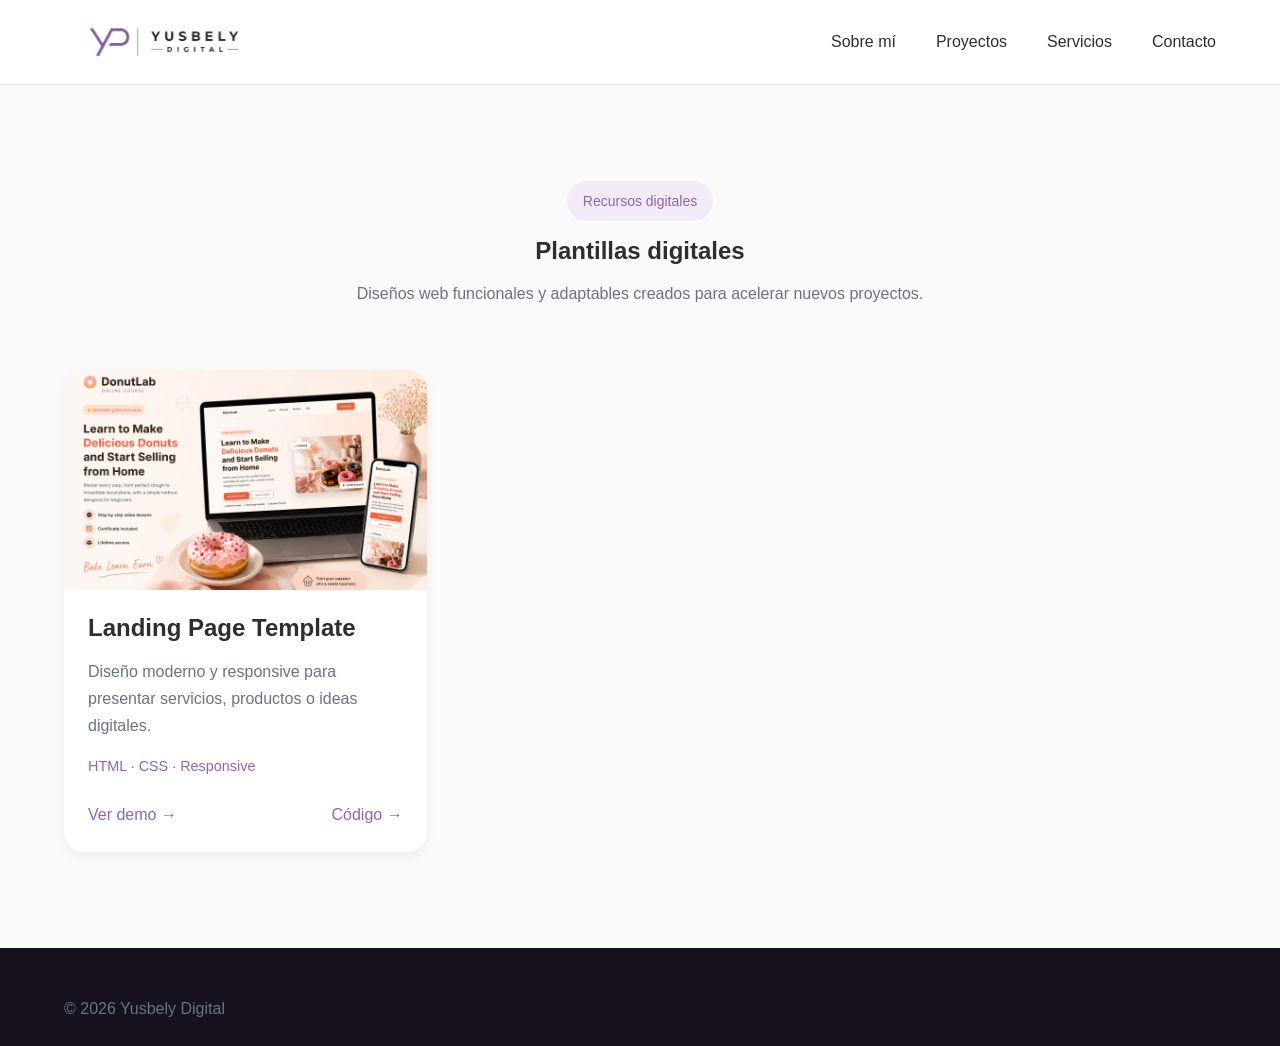
==== templates.html @ c9bcc071 "Add mobile menu functionality and templates page with demo template" ====
<!DOCTYPE html>

<html lang="es">


<head>


<meta charset="UTF-8">


<meta name="viewport" content="width=device-width, initial-scale=1.0">


<title>
Plantillas digitales | Yusbely Digital
</title>


<link rel="stylesheet" href="assets/css/style.css">


</head>



<body>



<!-- HEADER -->

<header class="header">


<div class="container header-content">


<a href="index.html" class="logo">

<img 
src="assets/images/logo.png"
alt="Yusbely Digital">

</a>



<nav class="main-nav">


<ul class="nav-list">


<li>

<a href="index.html#about">
Sobre mí
</a>

</li>


<li>

<a href="index.html#projects">
Proyectos
</a>

</li>


<li>

<a href="index.html#services">
Servicios
</a>

</li>


<li>

<a href="index.html#contact">
Contacto
</a>

</li>


</ul>


</nav>


</div>


</header>





<main>



<section class="templates-page">


<div class="container">



<div class="section-header">


<span class="section-badge">

Recursos digitales

</span>



<h1>

Plantillas digitales

</h1>



<p>

Diseños web funcionales y adaptables
creados para acelerar nuevos proyectos.

</p>


</div>





<div class="templates-grid">



<!-- TEMPLATE CARD 1 -->


<article class="template-card">


<img 
src="assets/images/templates/template-demo.png"
alt="Landing Page Template">



<div class="template-content">


<h2>

Landing Page Template

</h2>


<p>

Diseño moderno y responsive para
presentar servicios, productos o ideas digitales.

</p>



<span>

HTML · CSS · Responsive

</span>



<div class="template-links">


<a href="https://yusbelypv.github.io/course-landing-template/" target="_blank">

Ver demo →

</a>



<a href="https://github.com/yusbelypv/course-landing-template" target="_blank">

Código →

</a>



</div>


</div>


</article>





</div>



</div>


</section>



</main>





<footer class="footer">


<div class="container">


<p>

© 2026 Yusbely Digital

</p>


</div>


</footer>



</body>


</html>
---- assets/css/style.css ----
/*==================================================
  YUSBELY DIGITAL
  Portfolio Website

  Author: Yusbely Parra
  Design System: YD Design System
  Version: 2.0

  Description:
  Official stylesheet for the Yusbely Digital portfolio.
  Built following a scalable component-based architecture,
  focused on maintainability, accessibility and performance.
==================================================*/


/*==================================================
  TABLE OF CONTENTS
====================================================

1. Foundation
2. Reset
3. Base
4. Typography
5. Layout
6. Components
7. Header
8. Hero
9. About
10. Projects
11. Services
12. Contact
13. Footer
14. Utilities
15. Responsive

==================================================*/


/*==================================================
  1. FOUNDATION
==================================================*/

:root {

    /*==================================================
      Brand Colors
    ==================================================*/

    --color-primary: #9065B0;
    --color-primary-dark: #6F4A8E;
    --color-primary-light: #F3ECF8;
    

/*==================================================
  Neutral Colors
==================================================*/

    --color-white: #FFFFFF;
    --color-background: #FAFAFC;
    --color-section: #F7F5FA;
    --color-border: #E8E8E8;

    /*==================================================
      Text Colors
    ==================================================*/

    --color-text: #2E2E2E;
    --color-text-light: #6B7280;

    /*==================================================
      Typography
    ==================================================*/

    --font-family: "Roboto", sans-serif;

    --font-size-xs: .875rem;
    --font-size-sm: 1rem;
    --font-size-md: 1.125rem;
    --font-size-lg: 1.5rem;
    --font-size-xl: 2.5rem;
    --font-size-xxl: 3.5rem;

    --font-light: 300;
    --font-regular: 400;
    --font-medium: 500;
    --font-bold: 700;

    /*==================================================
      Layout
    ==================================================*/

    --container-width: 1200px;
    --text-width: 720px;

    /*==================================================
      Spacing System
    ==================================================*/

    --space-xs: .5rem;
    --space-sm: 1rem;
    --space-md: 2rem;
    --space-lg: 4rem;
    --space-xl: 6rem;

    /*==================================================
      Border Radius
    ==================================================*/

    --border-radius-sm: 8px;
    --border-radius: 12px;
    --border-radius-lg: 20px;
    --border-radius-full: 999px;

    /*==================================================
      Shadows
    ==================================================*/

    --shadow-sm: 0 4px 12px rgba(0,0,0,.06);
    --shadow-md: 0 8px 24px rgba(0,0,0,.10);
    --shadow-lg: 0 20px 50px rgba(0,0,0,.12);

    /*==================================================
      Transitions
    ==================================================*/

    --transition-fast: .2s ease;
    --transition: .3s ease;
    --transition-slow: .5s ease;

}



/*==================================================
  2. RESET
==================================================*/

*,
*::before,
*::after {

    margin: 0;
    padding: 0;
    box-sizing: border-box;

}

html {

    scroll-behavior: smooth;

}

body {

    min-height: 100vh;

}

img {

    display: block;
    max-width: 100%;

}

picture {

    display: block;

}

a {

    text-decoration: none;
    color: inherit;

}

ul,
ol {

    list-style: none;

}

button,
input,
textarea,
select {

    font: inherit;

}

button {

    border: none;
    background: none;
    cursor: pointer;

}



/*==================================================
  3. BASE
==================================================*/

body {

    font-family: var(--font-family);

    font-size: var(--font-size-sm);

    font-weight: var(--font-regular);

    line-height: 1.6;

    color: var(--color-text);

    background: var(--color-background);

    -webkit-font-smoothing: antialiased;

}

main {

    overflow: hidden;

}

section {

    position: relative;

}


::selection {

    background: var(--color-primary);

    color: var(--color-white);

}



/*==================================================
  4. TYPOGRAPHY
==================================================*/

h1,
h2,
h3,
h4 {

    font-weight: var(--font-bold);

    line-height: 1.15;

    color: var(--color-text);

}

.hero-title {

    font-size: clamp(2.8rem, 5vw, 4rem);

}

.section-title {

    font-size: var(--font-size-xl);

}

.about-content .section-title {

    font-size:1.8rem;

    line-height:1.35;

    margin-bottom:1rem;

}



.subtitle {

    font-size: var(--font-size-lg);

}

p {

    max-width: var(--text-width);

    color: var(--color-text-light);

}

.section-description {

    max-width: 700px;

    margin-inline: auto;

}

.highlight {

    color: var(--color-primary);

}

.text-small {

    font-size: var(--font-size-xs);

}

.link {

    color: var(--color-primary);

    transition: var(--transition);

}

.link:hover {

    color: var(--color-primary-dark);

}

/*==================================================
  5. LAYOUT
==================================================*/

/*==================================================
  Section
==================================================*/

.section {

    padding: var(--space-xl) 5rem;

}

.hero.section {

    padding-top: 0rem;

    padding-bottom: 1rem;

}

/*==================================================
  Grid System
==================================================*/

.grid {

    display: grid;

    gap: var(--space-md);

}

.grid-2 {

    grid-template-columns: repeat(2, 1fr);

}

.grid-3 {

    grid-template-columns: repeat(3, 1fr);

}

.grid-auto {

    grid-template-columns: repeat(auto-fit, minmax(320px, 1fr));

}

/*==================================================
  Flex Utilities
==================================================*/

.flex {

    display: flex;

}

.flex-column {

    display: flex;

    flex-direction: column;

}

.flex-center {

    display: flex;

    justify-content: center;

    align-items: center;

}

.flex-between {

    display: flex;

    justify-content: space-between;

    align-items: center;

}

/*==================================================
  Section Layout
==================================================*/

.section-header {

    display: flex;

    flex-direction: column;

    align-items: center;

    gap: var(--space-sm);

    margin-bottom: var(--space-lg);

    text-align: center;

}

.section-content {

    width: 100%;

}



/*==================================================
  6. COMPONENTS
==================================================*/


/*==================================================
  Buttons
==================================================*/

.btn {

    display: inline-flex;

    justify-content: center;

    align-items: center;

    gap: .5rem;

    padding: 1rem 2rem;

    border-radius: var(--border-radius-full);

    font-weight: var(--font-medium);

    letter-spacing: .2px;

    transition: var(--transition);

}

.btn-primary {

    background: var(--color-primary);

    color: var(--color-white);

    box-shadow: 0 10px 25px rgba(144,101,176,.25);

}

.btn-primary:hover {

    background: var(--color-primary-dark);

    transform: translateY(-3px);

    box-shadow: var(--shadow-md);

}

.btn-secondary {

    border: 1px solid rgba(144,101,176,.35);

    color: var(--color-primary);

    background: transparent;

}

.btn-secondary:hover {

    background: var(--color-primary);

    color: var(--color-white);

}



/*==================================================
  Badges
==================================================*/

.hero-badge,
.section-badge {

    display: inline-flex;

    align-items: center;

    width: fit-content;

    padding: .55rem 1rem;

    border-radius: var(--border-radius-full);

    background: var(--color-primary-light);

    color: var(--color-primary);

    font-size: var(--font-size-xs);

    font-weight: var(--font-medium);

}



/*==================================================
  Cards
==================================================*/

.card,
.project-card,
.service-card {

    background: var(--color-white);

    padding: var(--space-md);

    border-radius: var(--border-radius-lg);

    box-shadow: var(--shadow-sm);

    transition: var(--transition);

}

.card:hover,
.project-card:hover,
.service-card:hover {

    transform: translateY(-5px);

    box-shadow: var(--shadow-lg);

}



/*==================================================
  Project Tags
==================================================*/

.project-tags {

    display: inline-block;

    margin: .8rem 0;

    font-size: var(--font-size-xs);

    font-weight: var(--font-medium);

    color: var(--color-primary);

}



/*==================================================
  Skills
==================================================*/

.about-skills {

    display: flex;

    flex-wrap: wrap;

    gap: .75rem;

    margin: var(--space-md) 0;

}

.about-skills span {

    padding: .55rem 1rem;

    border-radius: var(--border-radius-full);

    background: var(--color-primary-light);

    color: var(--color-primary);

    font-size: var(--font-size-xs);

}



/*==================================================
  Hero Highlights
==================================================*/

.hero-highlights {

    display: flex;

    flex-wrap: wrap;

    gap: .75rem;

    margin-top: var(--space-md);

}

.highlight-item {

    padding: .75rem 1rem;

    background: var(--color-white);

    border-radius: var(--border-radius-lg);

    border:1px solid var(--color-border);

    box-shadow: var(--shadow-sm);

    transition: var(--transition-fast);

    color:var(--color-primary);

    font-weight:500;


}

.highlight-item:hover {

    transform: translateY(-3px);

}



/*==================================================
  Action Links
==================================================*/

.action-link {

    font-weight: var(--font-medium);

    color: var(--color-primary);

    transition: var(--transition);

}

.action-link:hover {

    color: var(--color-primary-dark);

}

/*==================================================
  7. HEADER
==================================================*/

.header {

    position: sticky;

    top: 0;

    z-index: 1000;

    background: rgba(255,255,255,.90);

    backdrop-filter: blur(14px);

    border-bottom: 1px solid var(--color-border);

}

.header-content {

    display: flex;

    justify-content: space-between;

    align-items: center;

    min-height: 84px;

}

/*==================================================
  MOBILE MENU BUTTON
==================================================*/


.menu-toggle {

    display:none;

}



.menu-button {

    display:none;

    flex-direction:column;

    gap:5px;

    cursor:pointer;

}



.menu-button span {


    width:28px;

    height:3px;

    background:var(--color-primary);

    border-radius:20px;

    transition:.3s ease;


}

.logo {

    display: flex;

    align-items: center;

    transition: var(--transition);

}

.logo img {

    width: 190px;

    height: auto;

}

.logo:hover {

    opacity: .85;

}

.main-nav .nav-list {

    display: flex;

    align-items: center;

    gap: 2.5rem;

}

.main-nav a {

    position: relative;

    font-weight: var(--font-medium);

    color: var(--color-text);

    transition: var(--transition);

}

.main-nav a:hover {

    color: var(--color-primary);

}

.main-nav a::after {

    content: "";

    position: absolute;

    left: 0;

    bottom: -8px;

    width: 0;

    height: 2px;

    background: var(--color-primary);

    transition: var(--transition);

}

.main-nav a:hover::after {

    width: 100%;

}



/*==================================================
  8. HERO
==================================================*/

.hero {

    position: relative;

    overflow: hidden;

    background:

    radial-gradient(
        circle at 85% 20%,
        rgba(144,101,176,.18),
        transparent 35%
    ),

    radial-gradient(
        circle at 10% 80%,
        rgba(144,101,176,.08),
        transparent 30%
    ),

    var(--color-background);

}

.hero-container {

    display: grid;

    grid-template-columns: 1.1fr .9fr;

    align-items: center;

    gap: 4rem;

    padding-top: 1rem;

    padding-bottom: 2rem;

}

.hero-content {

    display: flex;

    flex-direction: column;

    align-items: flex-start;

}

.hero-badge {

    margin-bottom: var(--space-md);

}

.hero-title {

    margin-bottom: 1rem;

}

.hero-greeting {

    display: block;

    font-size: 1.5rem;

    font-weight: var(--font-regular);

    color: var(--color-text-light);

}

.hero-title-highlight {

    display:inline-block;

    position:relative;

    margin-top:.4rem;

    color:var(--color-primary);

}


.hero-title-highlight::after {

    content:"";

    position:absolute;

    left:0;

    bottom:-10px;

    width:100%;

    height:3px;

    background:var(--color-primary);

    transform:scaleX(.3);

    transform-origin:left;

    animation:titleLine 2s ease infinite alternate;

}


@keyframes titleLine {

    from {

        transform:scaleX(.3);

    }


    to {

        transform:scaleX(1);

    }

}

.hero-lead {

    font-size: 1.45rem;

    font-weight: var(--font-medium);

    line-height: 1.5;

    max-width: 650px;

    margin-bottom: var(--space-md);

}

.hero-description {

    max-width: 620px;

    margin-bottom: 2rem;

}

.hero-actions {

    display: flex;

    gap: 1rem;

    margin-bottom: 1.8rem;

}

.hero-visual {

    display: flex;

    justify-content: center;

    align-items: center;

    transform:translateY(-20px);

}

.hero-image-wrapper {

    position: relative;

    width: 420px;

    height: 420px;

    border-radius: 50%;

    

    background:white;

    padding:15px;

    box-shadow: var(--shadow-lg);

    animation: floatImage 5s ease-in-out infinite;

}


.hero-image-wrapper::before {

    content:"";

    position:absolute;

    inset:-25px;

    border:2px solid rgba(144,101,176,.20);

    border-radius:50%;

    z-index:-1;

}



.hero-image-wrapper::after {

    content:"";

    position:absolute;

    width:90px;

    height:90px;

    background:rgba(144,101,176,.25);

    border-radius:50%;

    right:-20px;

    top:40px;

    z-index:-1;

}



@keyframes floatImage {


    0% {

        transform:translateY(0);

    }


    50% {

        transform:translateY(-15px);

    }


    100% {

        transform:translateY(0);

    }

}

.hero-image {

    width:100%;

    height:100%;

    aspect-ratio:1 / 1;

    object-fit:cover;

    border-radius:50%;

}

.hero-scroll {

    position: absolute;

    bottom: 3rem;

    left: 50%;

    transform: translateX(-50%);

}

.hero-scroll span {

    display: block;

    width: 28px;

    height: 45px;

    border: 2px solid var(--color-primary);

    border-radius: 30px;

    position: relative;

}

.hero-scroll span::before {

    content:"";

    position:absolute;

    top:10px;

    left:50%;

    transform:translateX(-50%);

    width:6px;

    height:6px;

    background:var(--color-primary);

    border-radius:50%;

    animation:scrollMove 2s infinite;

}

.hero-scroll span::after {

    content:"";

    position:absolute;

    top:22px;

    left:50%;

    transform:translateX(-50%);

    width:6px;

    height:6px;

    background:var(--color-primary);

    border-radius:50%;

}

.hero-scroll a::after {

    content:"↓";

    display:block;

    text-align:center;

    margin-top:12px;

    font-size:1.3rem;

    color:var(--color-primary);

    animation:arrowMove 2s infinite;

}


@keyframes arrowMove {

    0% {

        transform:translateY(0);

    }


    50% {

        transform:translateY(8px);

    }


    100% {

        transform:translateY(0);

    }

}


@keyframes scrollArrow {


0% {

transform:translateY(0);

opacity:.5;

}


50% {

transform:translateY(8px);

opacity:1;

}


100% {

transform:translateY(0);

opacity:.5;

}


}

@keyframes scrollDown {

    0% {

        opacity: 0;

        transform: translate(-50%,0);

    }

    50% {

        opacity: 1;

    }

    100% {

        opacity: 0;

        transform: translate(-50%,16px);

    }

}

@keyframes floatImage {

    0% {

        transform:translateY(0);

    }

    50% {

        transform:translateY(-12px);

    }

    100% {

        transform:translateY(0);

    }

}


/*==================================================
  9. ABOUT SECTION
==================================================*/


.about {

    background: var(--color-background);

}


/*==================================================
  ABOUT CONTAINER
==================================================*/

.about-container {

    display:grid;

    grid-template-columns:.9fr 1.1fr;

    align-items:center;

    gap:4rem;

}



/*==================================================
  ABOUT IMAGE
==================================================*/


.about-image {

    position: relative;

    display:flex;

    flex-direction:column;

    align-items:center;

    gap:1.5rem;

}



.about-image img {

    width:100%;

    max-width:360px;

    border-radius:30px;

    box-shadow:var(--shadow-lg);

}


.about-photo {

    position:relative;

}


.about-photo::before {

    content:"";

    position:absolute;

    width:120px;

    height:120px;

    background:var(--color-primary-light);

    border-radius:50%;

    top:-35px;

    left:-35px;

    z-index:-1;

}


.about-photo::after {

    content:"";

    position:absolute;

    width:80px;

    height:80px;

    background:var(--color-primary);

    opacity:.15;

    border-radius:50%;

    bottom:20px;

    right:-20px;

    z-index:1;

}



/*==================================================
  ABOUT CONTENT
==================================================*/


.about-content {

    display:flex;

    flex-direction:column;

    align-items:flex-start;

}



.about-content .section-header {

    align-items:flex-start;

    text-align:left;

    margin-bottom:2rem;

}



.about-content .section-badge {

    margin-bottom:.5rem;

}



.about-content .section-title {

    font-size:2.2rem;

    line-height:1.2;

    margin-bottom:1rem;

}



.about-content p {

    margin-bottom:1.2rem;

}



/*==================================================
  ABOUT HIGHLIGHT
==================================================*/


.about-highlight {

    width:100%;

    padding:1.3rem 1.5rem;

    background:var(--color-white);

    border-left:4px solid var(--color-primary);

    border-radius:var(--border-radius);

    box-shadow:var(--shadow-sm);

    margin:1.5rem 0;

}



.about-highlight strong {

    color:var(--color-primary);

}



/*==================================================
  ABOUT SKILLS
==================================================*/


.about-skills {

    margin:1rem 0;

}



/*==================================================
  ABOUT STATS
==================================================*/


.about-stats {

    display:grid;

    grid-template-columns:repeat(3,1fr);

    gap:.7rem;

    width:100%;

    max-width:360px;

}



.about-stat {

    padding:.7rem;

    background:var(--color-white);

    border-radius:var(--border-radius);

    text-align:center;

    box-shadow:var(--shadow-sm);

}



.about-stat-number {

    display:block;

    font-size:1.5rem;

    font-weight:var(--font-bold);

    color:var(--color-primary);

}



.about-stat-label {

    font-size:var(--font-size-xs);

    color:var(--color-text-light);

}

.about-cv {

    align-self:center;

}



/*==================================================
  ABOUT BUTTON
==================================================*/


.about-content .btn {

    margin-top:.5rem;

}


/*==================================================
  10. PROJECTS SECTION
==================================================*/


.projects {

    background: var(--color-section);

}



.projects-grid {

    display: grid;

    grid-template-columns: repeat(3,1fr);

    gap: var(--space-lg);

}



/*==================================================
  PROJECT CARD PREMIUM
==================================================*/


.project-card {

    display: flex;

    flex-direction: column;

    overflow: hidden;

    padding: 0;

}



.project-image {

    overflow: hidden;

    aspect-ratio: 16 / 10;

}


.project-image img {

    width:100%;

    height:100%;

    object-fit:cover;

    transition: transform .5s ease;

    filter: saturate(.95);

}

.project-card:hover .project-image img {

    transform: scale(1.08);

}



.project-content {

    padding: var(--space-md);

}



.project-content h3 {

    margin-bottom:.75rem;

}



.project-content p {

    margin-bottom:1rem;

}



/*==================================================
  PROJECT META
==================================================*/


.project-meta {

    display:flex;

    justify-content:space-between;

    align-items:center;

    margin-top:1rem;

}



.project-category {

    font-size:var(--font-size-xs);

    font-weight:var(--font-medium);

    color:var(--color-primary);

}



.project-link {

    display:inline-flex;

    align-items:center;

    gap:.4rem;

    font-weight:var(--font-medium);

    color:var(--color-primary);

    transition: var(--transition);

}


.project-link:hover {

    gap:.7rem;

}


/*==================================================
  11. SERVICES SECTION
==================================================*/


.services {

    background: var(--color-background);
    padding: 3rem 0 var(--space-xl);

}



.services-grid {

    display:grid;

    grid-template-columns:repeat(3,1fr);

    gap:var(--space-lg);

}



/*==================================================
  SERVICE CARD
==================================================*/


.service-card {

    position:relative;

    padding:2rem;

    display:flex;

    flex-direction:column;

    gap:1rem;

}



.service-icon {

    width:60px;

    height:60px;

    display:flex;

    justify-content:center;

    align-items:center;

    border-radius:20px;

    background:var(--color-primary-light);

    color:var(--color-primary);

    font-size:1.8rem;

}



.service-card h3 {

    margin-top:.5rem;

}



.service-card p {

    font-size:.95rem;

}



.service-list {

    margin-top:1rem;

    display:flex;

    flex-direction:column;

    gap:.6rem;

}



.service-list li {

    display:flex;

    align-items:center;

    gap:.5rem;

    font-size:.9rem;

}



.service-list li::before {

    content:"✓";

    color:var(--color-primary);

    font-weight:bold;

}



/*==================================================
  12. SKILLS SECTION
==================================================*/


.skills {

    background:var(--color-section);

}



.skills-container {

    display:grid;

    grid-template-columns:1fr 1fr;

    gap:4rem;

    align-items:start;

}



.skills-intro {

    max-width:500px;

}



.skills-groups {

    display:flex;

    flex-direction:column;

    gap:1.5rem;

}



.skill-group {

    background:var(--color-white);

    padding:1.5rem;

    border-radius:var(--border-radius);

    box-shadow:var(--shadow-sm);

}



.skill-group h3 {

    margin-bottom:1rem;

    color:var(--color-primary);

}



.skill-tags {

    display:flex;

    flex-wrap:wrap;

    gap:.7rem;

}



.skill-tag {

    padding:.5rem .9rem;

    background:var(--color-primary-light);

    border-radius:var(--border-radius-full);

    font-size:.85rem;

    color:var(--color-primary);

}



/*==================================================
  EXPERIENCE TIMELINE
==================================================*/


.experience {

    position:relative;

}



.timeline {

    position:relative;

    display:flex;

    flex-direction:column;

    gap:2rem;

}



.timeline-item {

    display:grid;

    grid-template-columns:180px 1fr;

    gap:2rem;

}



.timeline-date {

    font-weight:var(--font-medium);

    color:var(--color-primary);

}



.timeline-content {

    background:var(--color-white);

    padding:1.5rem;

    border-radius:var(--border-radius);

    box-shadow:var(--shadow-sm);

}



.timeline-content h3 {

    margin-bottom:.5rem;

}



.timeline-content p {

    margin:0;

}


/*==================================================
  14. CONTACT SECTION
==================================================*/


.contact {

    background: var(--color-section);

}


.contact-container {

    display:grid;

    grid-template-columns:1fr 1fr;

    gap:4rem;

    align-items:center;

}



.contact-content {

    max-width:520px;

}



.contact-content h2 {

    margin-bottom:var(--space-md);

}



.contact-content p {

    margin-bottom:var(--space-lg);

}



/*==================================================
  CONTACT CARD
==================================================*/


.contact-card {

    background:var(--color-white);

    padding:2.5rem;

    border-radius:30px;

    box-shadow:var(--shadow-lg);

}

.contact-card .btn {

    margin-top:2rem;

    width:100%;

}



.contact-item {

    display:flex;

    align-items:center;

    gap:1rem;

    padding:1rem 0;

    border-bottom:1px solid var(--color-border);

}



.contact-item:last-child {

    border-bottom:none;

}



.contact-icon {

    width:45px;

    height:45px;

    display:flex;

    justify-content:center;

    align-items:center;

    border-radius:50%;

    background:var(--color-primary-light);

    color:var(--color-primary);

}



.contact-item a {

    color:var(--color-text);

    font-weight:var(--font-medium);

}



.contact-item a:hover {

    color:var(--color-primary);

}



/*==================================================
  SOCIAL LINKS
==================================================*/


.social-links {

    display:flex;

    gap:1rem;

    margin-top:var(--space-md);

}



.social-links a {

    width:42px;

    height:42px;

    display:flex;

    justify-content:center;

    align-items:center;

    border-radius:50%;

    background:var(--color-white);

    color:var(--color-primary);

    box-shadow:var(--shadow-sm);

    transition:var(--transition);

}



.social-links a:hover {

    background:var(--color-primary);

    color:var(--color-white);

    transform:translateY(-4px);

}



/*==================================================
  FINAL CTA
==================================================*/


.contact-cta {

    margin-top:var(--space-xl);

    padding:3rem;

    border-radius:30px;

    background:

     linear-gradient(
     135deg,
     var(--color-primary),
     var(--color-primary-dark)
     );

    color:var(--color-white);

    text-align:center;

}

.case-section .contact-cta {

    margin-top:0;

}

.contact-cta .btn-secondary {

    background:var(--color-white);

    color:var(--color-primary);

    border:none;

}



.contact-cta h3 {

    color:var(--color-white);

    margin-bottom:1rem;

}



.contact-cta p {

    color:rgba(255,255,255,.85);

    max-width:600px;

    margin:0 auto 2rem;

}



/*==================================================
  15. FOOTER
==================================================*/


.footer {

    background:#18121f;

    color:white;

    padding:3rem 0 1.5rem;

}



.footer-container {

    display:flex;

    justify-content:space-between;

    align-items:center;

    gap:2rem;

}

.footer-brand {

    max-width:350px;

}


.footer-brand h3 {

    color:var(--color-white);

    margin-bottom:.75rem;

}


.footer-brand p {

    color:rgba(255,255,255,.7);

    font-size:.95rem;

}

.footer-nav {

    display:flex;

    gap:2rem;

}



.footer-nav a {

    color:rgba(255,255,255,.75);

    font-size:.9rem;

}



.footer-nav a:hover {

    color:white;

}



.footer-bottom {

    margin-top:2rem;

    padding-top:1.5rem;

    border-top:1px solid rgba(255,255,255,.15);

    text-align:center;

    font-size:.85rem;

    color:rgba(255,255,255,.6);

}


/*==================================================
  16. RESPONSIVE DESIGN
==================================================*/


/*==================================================
  LARGE TABLETS
==================================================*/


@media (max-width: 1024px) {


    /* GLOBAL */

    .section {

        padding:4rem 0;

    }



/* HEADER */


/*==================================================
  HEADER MOBILE
==================================================*/


.header-content {

    min-height:70px;

}



.logo img {

    width:140px;

}



.menu-button {

    display:flex;

}



.main-nav {

    position:absolute;

    top:70px;

    left:0;

    width:100%;

    background:var(--color-white);

    padding:2rem 1.5rem;

    box-shadow:var(--shadow-md);

    transform:translateY(-150%);

    transition:.3s ease;

}



.main-nav .nav-list {

    flex-direction:column;

    gap:1.5rem;

    text-align:center;

}



.menu-toggle:checked ~ .main-nav {

    transform:translateY(0);

}



    .logo img {

        width:160px;

    }



    .main-nav .nav-list {

        gap:1.5rem;

    }



    /* HERO */


    .hero-container {

        grid-template-columns:1fr;

        gap:3rem;

        text-align:center;

        padding:4rem 0;

    }



    .hero-content {

        align-items:center;

    }



    .hero-description,
    .hero-lead {

        max-width:700px;

    }



    .hero-visual {

        order:-1;

    }



    .hero-image-wrapper {

        width:360px;

    }



    /* ABOUT */


    .about-container {

        grid-template-columns:1fr;

        text-align:center;

    }



    .about-content {

        align-items:center;

    }



    .about-image {

        display:flex;

        justify-content:center;

    }



    /* PROJECTS */


    .projects-grid {

        grid-template-columns:repeat(2,1fr);

    }



    /* SERVICES */


    .services-grid {

        grid-template-columns:repeat(2,1fr);

    }



    /* SKILLS */


    .skills-container {

        grid-template-columns:1fr;

        gap:2rem;

    }



    /* CONTACT */


    .contact-container {

        grid-template-columns:1fr;

    }



    .footer-container {

        flex-direction:column;

        text-align:center;

    }


}





/*==================================================
  MOBILE DEVICES
==================================================*/


@media (max-width:768px) {



    /* TYPOGRAPHY */


    h1 {

        font-size:2.4rem;

    }



    h2 {

        font-size:2rem;

    }



    h3 {

        font-size:1.3rem;

    }



    /*==================================================
  HEADER MOBILE
==================================================*/


.header-content {


    min-height:70px;


}



.logo img {


    width:140px;


}



.menu-button {


    display:flex;


}



.header-actions {


    display:none;


}



.main-nav {


    position:absolute;

    top:70px;

    left:0;

    width:100%;

    background:var(--color-white);

    padding:2rem 1.5rem;

    box-shadow:var(--shadow-md);

    transform:translateY(-150%);

    transition:.3s ease;

}



.nav-list {


    flex-direction:column;

    gap:1.5rem;

    text-align:center;


}



.menu-toggle:checked ~ .main-nav {


    transform:translateY(0);


}



    /* HERO */


    .hero-container {

        min-height:auto;

        padding:3rem 0;

    }



    .hero-badge {

        margin-bottom:1rem;

    }



    .hero-greeting {

        font-size:1.1rem;

    }



    .hero-lead {

        font-size:1.15rem;

    }



    .hero-actions {

        flex-direction:column;

        width:100%;

    }



    .hero-actions .btn {

        width:100%;

    }



.hero-image-wrapper {

    width:280px;

    height:280px;

    padding:12px;

}



    .hero-scroll {

        display:none;

    }



    /* ABOUT */


    .about-image img {

        max-width:280px;

    }



    .about-stats {

        grid-template-columns:1fr;

    }



    /* PROJECTS */


    .projects-grid {

        grid-template-columns:1fr;

    }



    .project-content {

        padding:1.2rem;

    }



    /* SERVICES */


    .services-grid {

        grid-template-columns:1fr;

    }



    .service-card {

        padding:1.5rem;

    }



    /* EXPERIENCE */


    .timeline-item {

        grid-template-columns:1fr;

        gap:.5rem;

    }



    /* CONTACT */


    .contact-card {

        padding:1.5rem;

    }



    .contact-cta {

        padding:2rem 1.5rem;

    }



    /* FOOTER */


    .footer-nav {

        flex-direction:column;

        gap:1rem;

    }


}


/*==================================================
  17. ANIMATIONS & MICROINTERACTIONS
==================================================*/


/*==================================================
  GLOBAL TRANSITIONS
==================================================*/


a,
button,
.card,
.service-card,
.project-card {

    transition: var(--transition);

}



/*==================================================
  FADE IN ANIMATION
==================================================*/


.fade-in {

    animation: fadeIn .8s ease forwards;

}



@keyframes fadeIn {


    from {

        opacity:0;

        transform:translateY(30px);

    }


    to {

        opacity:1;

        transform:translateY(0);

    }

}



/*==================================================
  SLIDE ANIMATIONS
==================================================*/


.slide-left {


    animation:slideLeft .8s ease forwards;


}



@keyframes slideLeft {


    from {

        opacity:0;

        transform:translateX(-40px);

    }


    to {

        opacity:1;

        transform:translateX(0);

    }


}



.slide-right {


    animation:slideRight .8s ease forwards;


}



@keyframes slideRight {


    from {

        opacity:0;

        transform:translateX(40px);

    }


    to {

        opacity:1;

        transform:translateX(0);

    }


}



/*==================================================
  FLOATING ELEMENT
==================================================*/


.float-animation {


    animation:floating 4s ease-in-out infinite;


}



@keyframes floating {


    0% {

        transform:translateY(0);

    }


    50% {

        transform:translateY(-10px);

    }


    100% {

        transform:translateY(0);

    }


}



/*==================================================
  IMAGE HOVER
==================================================*/


.image-hover {


    overflow:hidden;


}



.image-hover img {


    transition:transform .5s ease;


}



.image-hover:hover img {


    transform:scale(1.05);


}



/*==================================================
  BUTTON MICROINTERACTION
==================================================*/


.btn {


    position:relative;

    overflow:hidden;


}



.btn:hover {


    transform:translateY(-3px);


}



.btn:active {


    transform:translateY(0);


}



/*==================================================
  CARD INTERACTION
==================================================*/


.card:hover,
.service-card:hover,
.project-card:hover {


    cursor:pointer;


}



/*==================================================
  ACCESSIBILITY
==================================================*/


:focus-visible {


    outline:3px solid var(--color-primary);


    outline-offset:4px;


}



/*==================================================
  REDUCE MOTION
==================================================*/


@media (prefers-reduced-motion: reduce) {


    *,
    *::before,
    *::after {


        animation-duration:.01ms !important;


        animation-iteration-count:1 !important;


        transition-duration:.01ms !important;


        scroll-behavior:auto !important;


    }


}

/*==================================================
  18. UTILITY CLASSES
==================================================*/


/*==================================================
  CONTAINER SYSTEM
==================================================*/


.container {

    width:100%;

    max-width:1200px;

    margin:0 auto;

    padding-left:1.5rem;

    padding-right:1.5rem;

}




.container-sm {

    max-width:900px;

}



.container-lg {

    max-width:1400px;

}



/*==================================================
  TEXT UTILITIES
==================================================*/


.text-center {

    text-align:center;

}



.text-left {

    text-align:left;

}



.text-primary {

    color:var(--color-primary);

}



.text-light {

    color:var(--color-text-light);

}



/*==================================================
  DISPLAY UTILITIES
==================================================*/


.hidden {

    display:none !important;

}



.visible {

    display:block;

}



.flex-center {

    display:flex;

    justify-content:center;

    align-items:center;

}



/*==================================================
  SPACING UTILITIES
==================================================*/


.mt-sm {

    margin-top:var(--space-sm);

}



.mt-md {

    margin-top:var(--space-md);

}



.mt-lg {

    margin-top:var(--space-lg);

}



.mb-sm {

    margin-bottom:var(--space-sm);

}



.mb-md {

    margin-bottom:var(--space-md);

}



.mb-lg {

    margin-bottom:var(--space-lg);

}



/*==================================================
  WIDTH UTILITIES
==================================================*/


.w-full {

    width:100%;

}



.max-width-text {

    max-width:650px;

}



/*==================================================
  ACCESSIBILITY HELPER
==================================================*/


.visually-hidden {

    position:absolute;

    width:1px;

    height:1px;

    padding:0;

    margin:-1px;

    overflow:hidden;

    clip:rect(0,0,0,0);

    white-space:nowrap;

    border:0;

}


/*==================================================
  19. PROJECT CASE STUDY
==================================================*/


.project-hero {

    padding: 6rem 0 4rem;

    background:
    radial-gradient(
        circle at top right,
        rgba(144,101,176,.12),
        transparent 45%
    );

}


.project-hero-container {

    display:grid;

    grid-template-columns:1fr 1fr;

    align-items:center;

    gap:4rem;

}


.project-category {

    display:inline-flex;

    padding:.5rem 1rem;

    border-radius:999px;

    background:var(--color-primary-light);

    color:var(--color-primary);

    font-size:.85rem;

    font-weight:500;

    margin-bottom:1.5rem;

}


.project-hero h1 {

    font-size:3rem;

    margin-bottom:1.5rem;

}


.project-hero-description {

    font-size:1.1rem;

    color:var(--color-text-light);

}


.project-cover img {

    width:100%;

    border-radius:30px;

    box-shadow:var(--shadow-lg);

}



/* PROJECT INFO */


.project-info {

    padding:1rem 0;

}


.project-info-grid {

    display:grid;

    grid-template-columns:repeat(3,1fr);

    gap:1.5rem;

}


.project-info-card {

    background:white;

    padding:1.5rem;

    border-radius:var(--border-radius);

    box-shadow:var(--shadow-sm);

}


.project-info-card h3 {

    font-size:1rem;

    color:var(--color-primary);

    margin-bottom:.7rem;

}

.project-cover .action-link {

    display: inline-flex;

    margin-top: 1.5rem;

}

/* CASE STUDY BLOCKS */


.case-section {

    padding:2.5rem 0;

}


.case-title {

    font-size:2rem;

    margin-bottom:2rem;

}


.case-card {

    background:white;

    padding:2rem;

    border-radius:20px;

    box-shadow:var(--shadow-sm);

    margin-bottom:2rem;

}


.case-card h3 {

    margin-bottom:1rem;

    color:var(--color-primary-dark);

}


.case-card ul {

    list-style:disc;

    padding-left:1.5rem;

}


.case-card li {

    margin-bottom:.7rem;

    color:var(--color-text-light);

}

/* Reduce espacio antes del resultado */

.case-section + .case-section {

    padding-top:1rem;

}


/* TECHNOLOGIES */


.tech-list {

    display:flex;

    flex-wrap:wrap;

    gap:.8rem;

}


.tech-item {

    padding:.6rem 1rem;

    border-radius:999px;

    background:var(--color-primary-light);

    color:var(--color-primary);

    font-size:.85rem;

}

/*==================================================
  CASE STUDY NAV
==================================================*/


.header .main-nav a {

    font-weight: 500;

}

/*==================================================
  FOOTER LIGHT TEXT
==================================================*/

.footer-logo h3 {

    color: var(--color-white);

}


.footer-logo p {

    color: rgba(255,255,255,.75);

}

.footer-nav a {

    color: rgba(255,255,255,.75);

}


.footer-nav a:hover {

    color: var(--color-white);

}


/* RESPONSIVE */


@media(max-width:900px){


.project-hero-container {

    grid-template-columns:1fr;

}


.project-info-grid {

    grid-template-columns:1fr;

}


}


/*==================================================
  ADDITIONAL PROJECTS
==================================================*/


.additional-projects {

     background:#FAFAFC;
     padding: 4rem 0 3rem;

}



.additional-slider {


    display:flex;

    gap:2rem;

    overflow-x:auto;

    padding-bottom:1rem;

    scroll-behavior:smooth;


}



.additional-slider::-webkit-scrollbar {

    height:6px;

}



.additional-card {


    min-width:320px;

    max-width:360px;

    background:var(--color-white);

    border-radius:var(--border-radius);

    overflow:hidden;

    box-shadow:var(--shadow-sm);

    transition:.3s ease;


}



.additional-card:hover {


    transform:translateY(-5px);

    box-shadow:var(--shadow-lg);


}



.additional-image {


    height:180px;

    overflow:hidden;


}



.additional-image img {


    width:100%;

    height:100%;

    object-fit:cover;


}



.additional-content {


    padding:1.5rem;


}



.additional-content h3 {


    margin-bottom:.8rem;

    color:var(--color-text);


}



.additional-content p {


    font-size:.95rem;

    color:var(--color-text-light);

    line-height:1.6;

    margin-bottom:1rem;


}



.additional-content span {


    font-size:.85rem;

    color:var(--color-primary);

    font-weight:600;


}



/*==================================================
  ADDITIONAL PROJECTS IMAGES
==================================================*/

@media(max-width:768px){


    .additional-slider {

        flex-direction:column;

        overflow-x:visible;

        gap:1.5rem;

    }



    .additional-card {

        min-width:100%;

        max-width:100%;

    }


}

.additional-image {

    width:100%;

    height:220px;

    overflow:hidden;

    background:var(--color-white);

}



.additional-image img {

    width:100%;

    height:100%;

    object-fit:cover;

    object-position:center;

    display:block;

}

.image-contain {

    object-fit:contain !important;

    padding:10px;

}

/*==================================================
  PROCESS SECTION
==================================================*/


.process-section {
    background: var(--color-white);

    border-top: 1px solid var(--color-border);

    border-bottom: 1px solid var(--color-border);

    padding-bottom: 70px;

}




.process-grid {

    display: grid;

    grid-template-columns: repeat(4, 1fr);

    gap: 30px;

    margin-top: 50px;

}




.process-item {

    text-align: center;

    padding: 20px;

}




.process-number {

    display: block;

    font-size: 42px;

    font-weight: 700;

    color: var(--color-primary);

    margin-bottom: 15px;

}




.process-item h3 {

    font-size: 20px;

    margin-bottom: 12px;

    color: var(--color-text);

}




.process-item p {

    font-size: 15px;

    line-height: 1.7;

    color: var(--color-text-light);

}






/* RESPONSIVE */


@media(max-width: 900px){


.process-grid {

grid-template-columns: repeat(2,1fr);

}


}





@media(max-width: 600px){


.process-grid {

grid-template-columns: 1fr;

}


}

/* FIX ABOUT TITLE SIZE */

#about .section-title {

    font-size: 1.8rem !important;

    line-height: 1.3;

    max-width: 650px;

}

/* CASE HEADER FIX */

.header .main-nav .nav-list a {

    font-weight:500 !important;

}


/*==================================================
  TEMPLATES PAGE
==================================================*/


.templates-page {

    padding:6rem 0;

    background:var(--color-background);

}



.templates-grid {


    display:grid;

    grid-template-columns:repeat(3,1fr);

    gap:2rem;

    margin-top:3rem;


}



.template-card {


    background:var(--color-white);

    border-radius:var(--border-radius-lg);

    overflow:hidden;

    box-shadow:var(--shadow-sm);

    transition:.3s ease;


}



.template-card:hover {


    transform:translateY(-6px);

    box-shadow:var(--shadow-md);


}



.template-card img {


    width:100%;

    height:220px;

    object-fit:cover;


}



.template-content {


    padding:1.5rem;


}



.template-content h2 {


    margin-bottom:1rem;


}



.template-content p {


    color:var(--color-text-light);

    line-height:1.7;


}



.template-content span {


    display:block;

    margin-top:1rem;

    color:var(--color-primary);

    font-size:.9rem;


}



.template-links {


    display:flex;

    justify-content:space-between;

    margin-top:1.5rem;


}



.template-links a {


    color:var(--color-primary);

    font-weight:500;


}
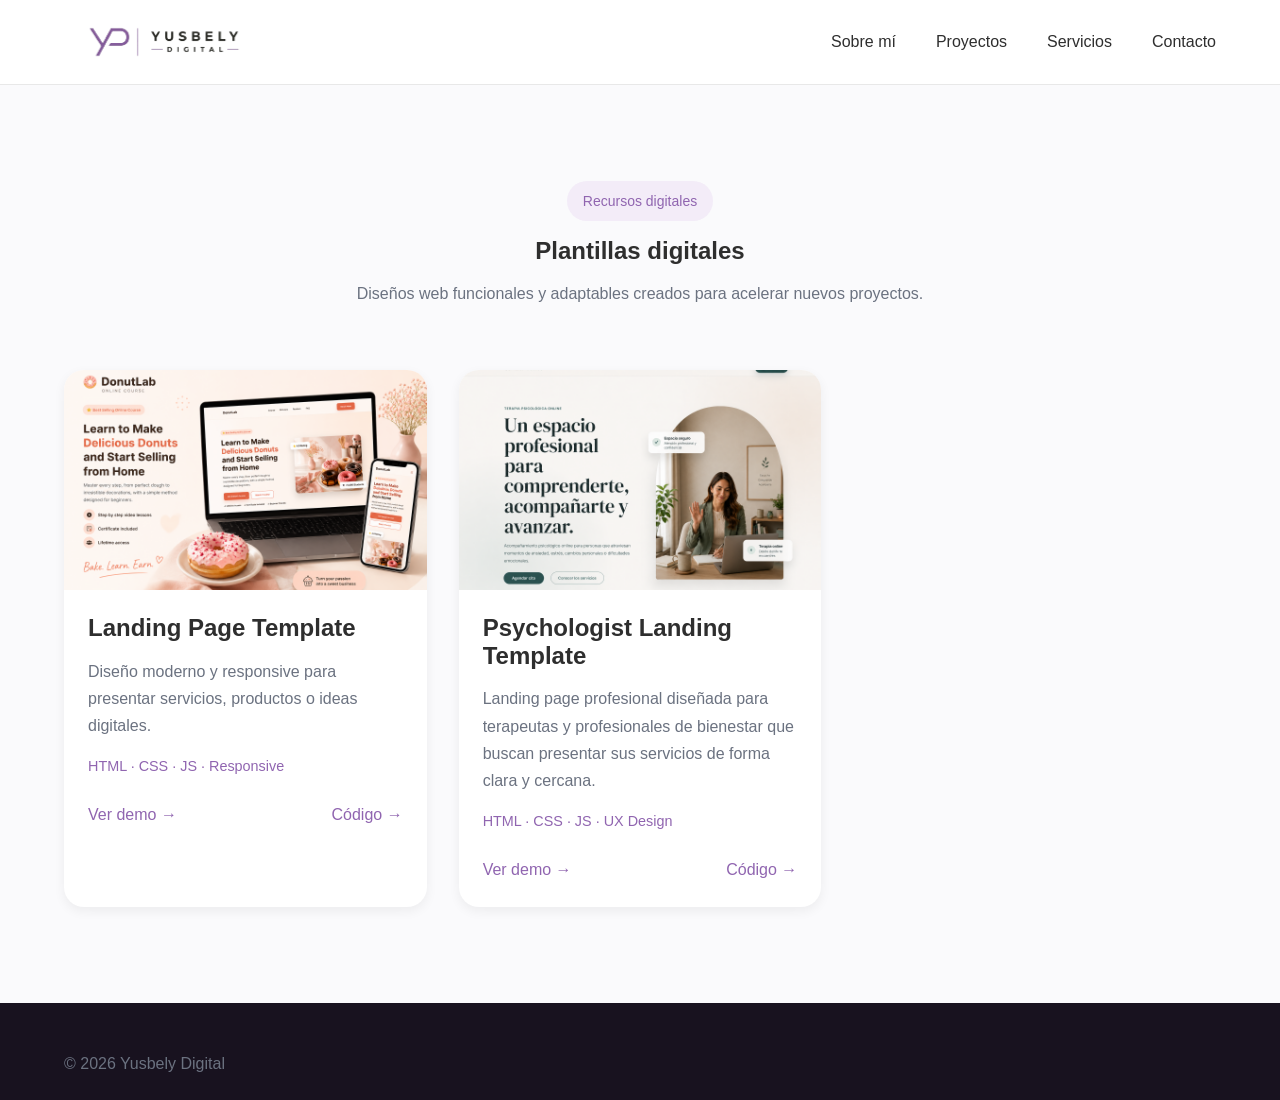
==== commit 6ab6f3ed: "Add psychologist landing template with demo links and update skills section" ====
--- a/templates.html
+++ b/templates.html
@@ -184,7 +184,7 @@
 
 <span>
 
-HTML · CSS · Responsive
+HTML · CSS · JS · Responsive
 
 </span>
 
@@ -218,7 +218,73 @@
 </article>
 
 
-
+<!-- TEMPLATE CARD 2 -->
+
+
+<article class="template-card">
+
+
+<img 
+src="assets/images/templates/psychologist-template.png"
+alt="Psychologist Landing Template">
+
+
+
+<div class="template-content">
+
+
+<h2>
+
+Psychologist Landing Template
+
+</h2>
+
+
+
+<p>
+
+Landing page profesional diseñada para terapeutas
+y profesionales de bienestar que buscan presentar
+sus servicios de forma clara y cercana.
+
+</p>
+
+
+
+<span>
+
+HTML · CSS · JS · UX Design
+
+</span>
+
+
+
+<div class="template-links">
+
+
+<a href="https://yusbelypv.github.io/psychologist-landing-template/" target="_blank">
+
+Ver demo →
+
+</a>
+
+
+
+<a href="https://github.com/yusbelypv/psychologist-landing-template" target="_blank">
+
+Código →
+
+</a>
+
+
+
+</div>
+
+
+</div>
+
+
+</article>
 
 
 </div>
--- a/assets/css/style.css
+++ b/assets/css/style.css
@@ -1921,6 +1921,21 @@
 }
 
 
+.service-link {
+
+    color:var(--color-primary);
+
+    font-weight:600;
+
+    display:inline-flex;
+
+    align-items:center;
+
+    gap:.3rem;
+
+}
+
+
 
 /*==================================================
   12. SKILLS SECTION
@@ -4357,4 +4372,5 @@
     font-weight:500;
 
 
-}+}
+
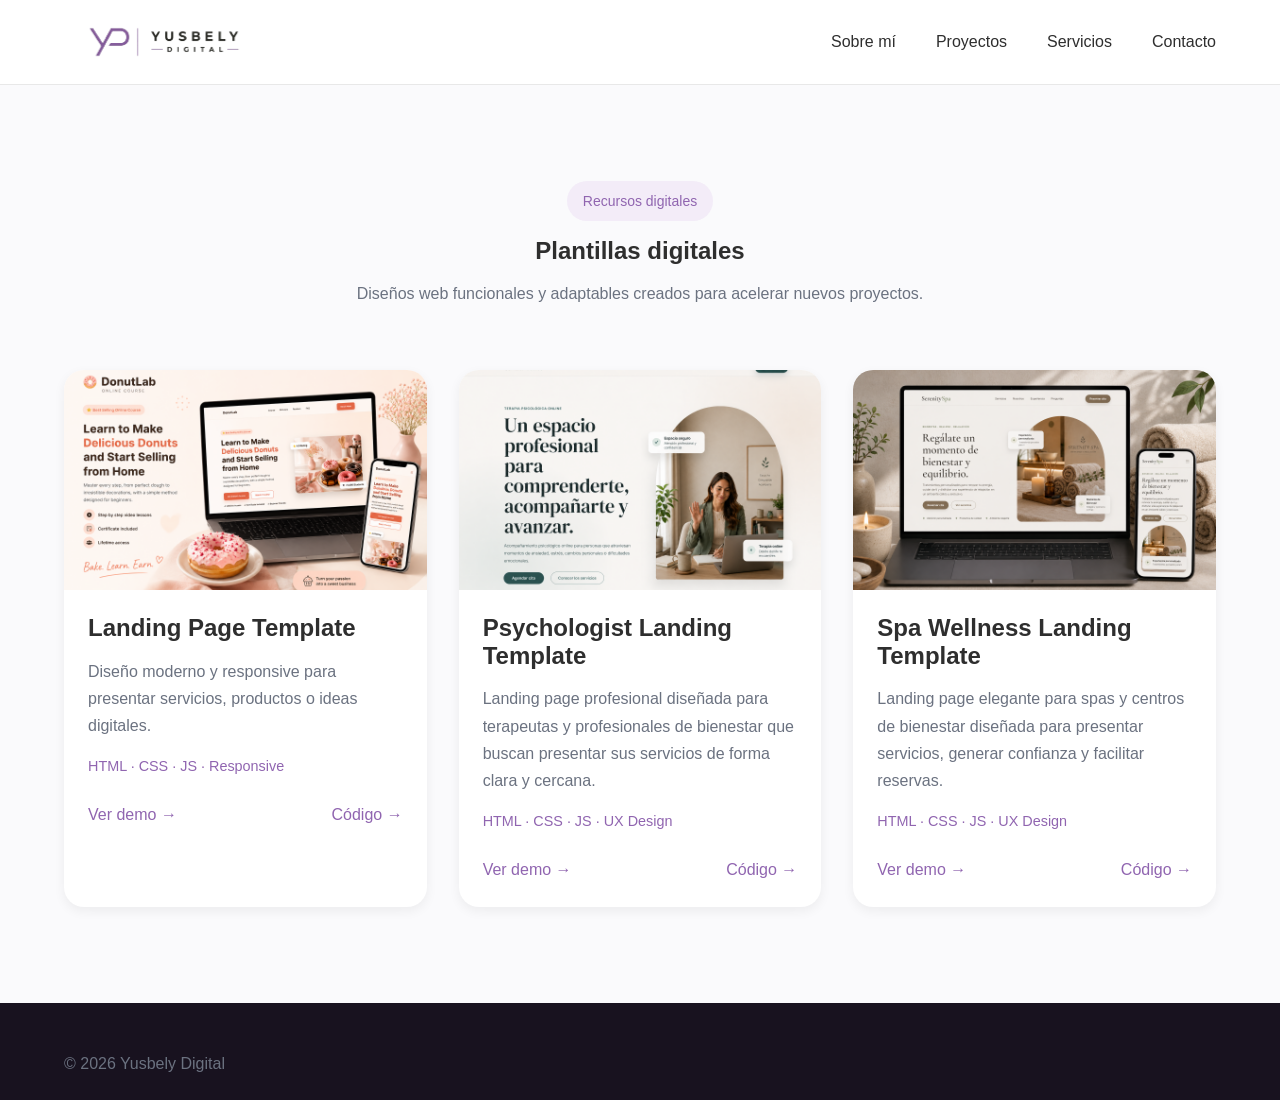
==== commit 30c53c0b: "Add Spa Wellness Landing Template with demo and code links" ====
--- a/templates.html
+++ b/templates.html
@@ -287,6 +287,77 @@
 </article>
 
 
+<!-- TEMPLATE CARD 3 -->
+
+
+<article class="template-card">
+
+
+<img 
+src="assets/images/templates/spa-wellness-template.png"
+alt="Spa Wellness Landing Template">
+
+
+
+<div class="template-content">
+
+
+<h2>
+
+Spa Wellness Landing Template
+
+</h2>
+
+
+
+<p>
+
+Landing page elegante para spas y centros de bienestar
+diseñada para presentar servicios, generar confianza
+y facilitar reservas.
+
+</p>
+
+
+
+<span>
+
+HTML · CSS · JS · UX Design
+
+</span>
+
+
+
+<div class="template-links">
+
+
+
+<a href="https://yusbelypv.github.io/spa-wellness-landing-template/" target="_blank">
+
+Ver demo →
+
+</a>
+
+
+
+
+<a href="https://github.com/yusbelypv/spa-wellness-landing-template" target="_blank">
+
+Código →
+
+</a>
+
+
+
+</div>
+
+
+</div>
+
+
+</article>
+
+
 </div>
 
 
--- a/assets/css/style.css
+++ b/assets/css/style.css
@@ -4374,3 +4374,100 @@
 
 }
 
+
+/*==================================================
+  TEMPLATES RESPONSIVE
+==================================================*/
+
+
+@media(max-width:900px){
+
+
+.templates-grid {
+
+    grid-template-columns:repeat(2,1fr);
+
+}
+
+
+.template-card img {
+
+    height:200px;
+
+}
+
+
+
+}
+
+
+
+@media(max-width:600px){
+
+
+
+.templates-grid {
+
+    grid-template-columns:1fr;
+
+}
+
+
+
+.template-card {
+
+
+    width:100%;
+
+}
+
+
+
+.template-card img {
+
+
+    height:180px;
+
+}
+
+
+
+.template-content {
+
+
+    padding:1.2rem;
+
+}
+
+
+
+.template-content h2 {
+
+
+    font-size:1.3rem;
+
+}
+
+
+
+.template-content p {
+
+
+    font-size:.95rem;
+
+}
+
+
+
+.template-links {
+
+
+    flex-direction:column;
+
+    gap:1rem;
+
+
+}
+
+
+}
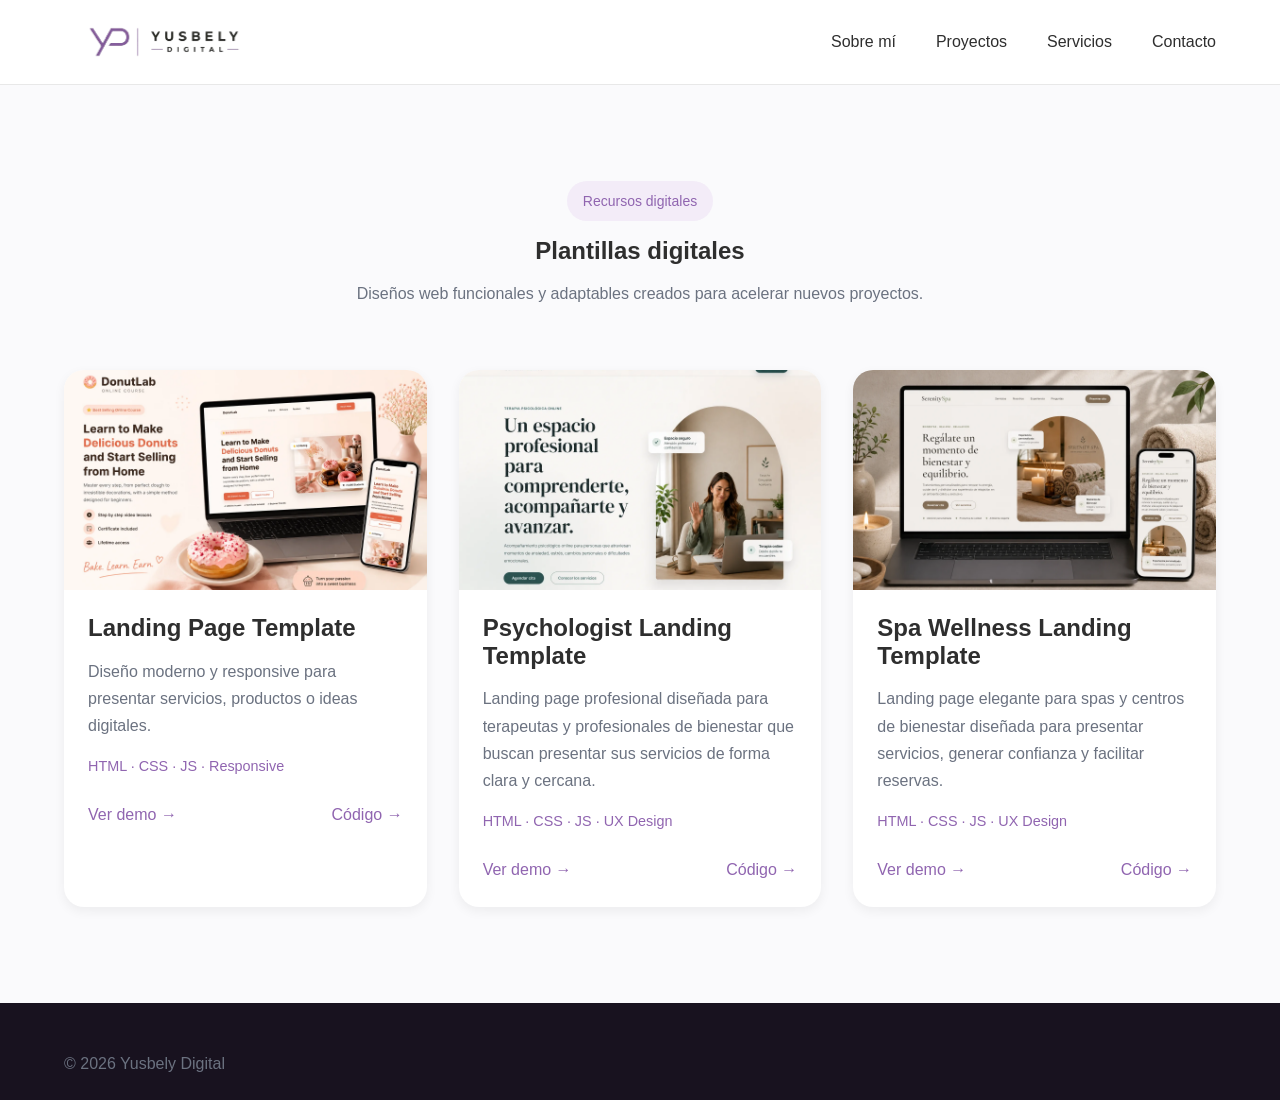
==== commit 2a3ce4ee: "Refactor code structure for improved readability and maintainability" ====
--- a/templates.html
+++ b/templates.html
@@ -39,7 +39,7 @@
 <a href="index.html" class="logo">
 
 <img 
-src="assets/images/logo.png"
+src="assets/images/logo.webp"
 alt="Yusbely Digital">
 
 </a>
@@ -158,7 +158,7 @@
 
 
 <img 
-src="assets/images/templates/template-demo.png"
+src="assets/images/templates/template-demo.webp"
 alt="Landing Page Template">
 
 
@@ -225,7 +225,7 @@
 
 
 <img 
-src="assets/images/templates/psychologist-template.png"
+src="assets/images/templates/psychologist-template.webp"
 alt="Psychologist Landing Template">
 
 
@@ -294,7 +294,7 @@
 
 
 <img 
-src="assets/images/templates/spa-wellness-template.png"
+src="assets/images/templates/spa-wellness-template.webp"
 alt="Spa Wellness Landing Template">
 
 
